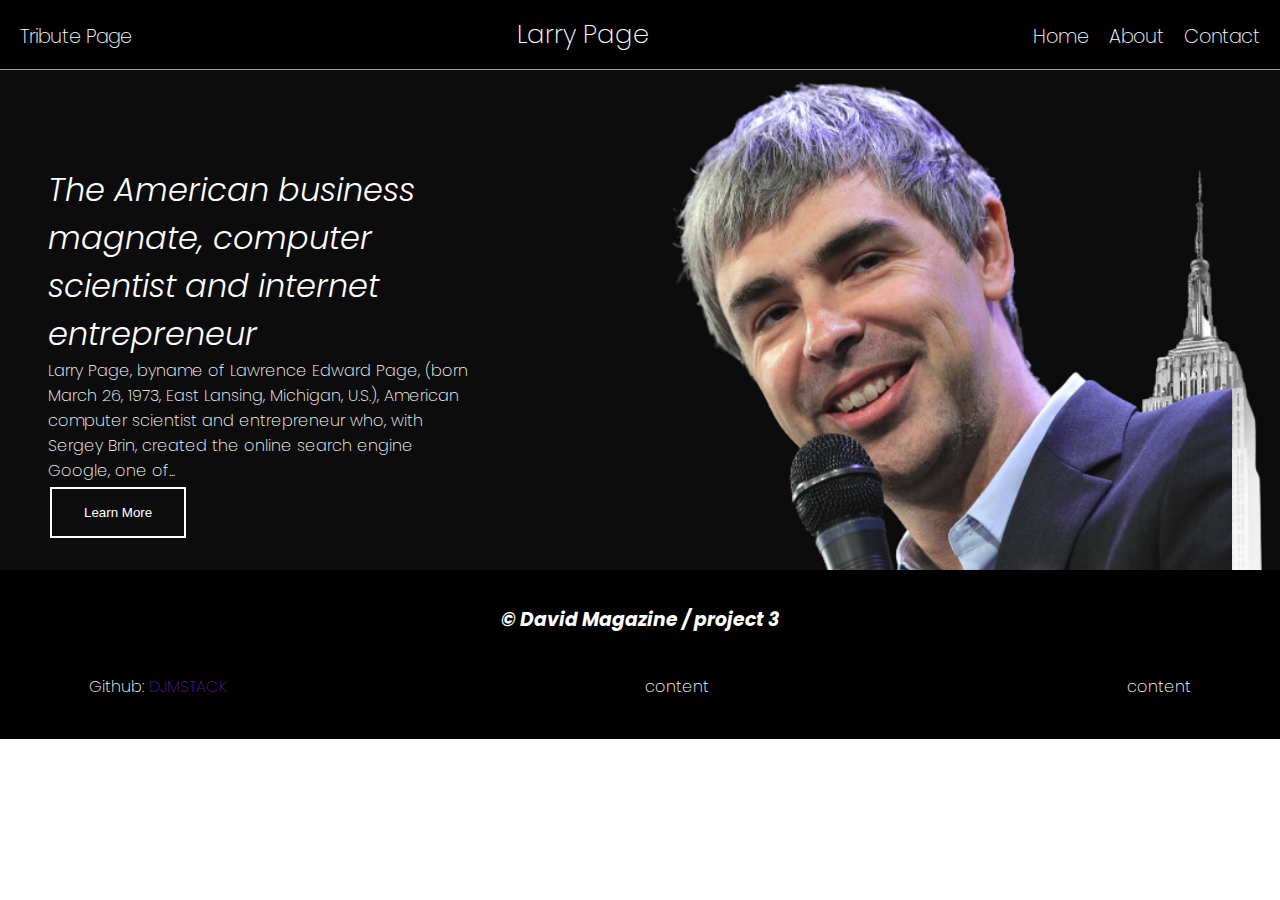
==== Project 3/index.html @ d57bed05 "Add files via upload" ====
<!DOCTYPE html>
<html lang="en">
<head>
    <meta charset="UTF-8">
    <meta http-equiv="X-UA-Compatible" content="IE=edge">
    <meta name="viewport" content="width=device-width, initial-scale=1.0">
    <link rel="preconnect" href="https://fonts.googleapis.com">
    <link rel="preconnect" href="https://fonts.gstatic.com" crossorigin>
    <link href="https://fonts.googleapis.com/css2?family=Poppins:ital,wght@0,100;0,200;0,300;0,400;0,500;0,700;0,800;0,900;1,100;1,200;1,300;1,400;1,700;1,800&display=swap" rel="stylesheet">
    <link rel="stylesheet" href="./style.css">
    <title>Document</title>
</head>
    <body>

    <!--navbar content-->
            <div class="navbar">
                <nav>
                    <div class="name">Tribute Page</div>
                    <div class="pname">Larry Page</div>

                    <ul>
                        <li><a href="./">Home</a></li>
                        <li><a href="./">About</a></li>
                        <li><a href="./">Contact</a></li>
                    </ul>
                </nav>
            </div>


    <!--main content-->
        <main>
            <div class="container content">
                    <ul>
                        <li>
                            <h1>
                                <i>
                                    The American business magnate, computer scientist 
                                    and internet entrepreneur
                                </i>
                            </h1>
                        </li>

                        <li>
                            Larry Page, byname of Lawrence Edward Page, (born March 26, 1973, 
                            East Lansing, Michigan, U.S.), American computer scientist and entrepreneur 
                            who, with Sergey Brin, created the online search engine Google, one of...
                        </li>

                        <li>  <input type="button" value="Learn More"></li>
                    </ul>    
                
                    <img id="branch" src="./images/city.png" alt="">
                <img id="lpr" src="./images/lpr.png" alt="">
            </div>
        </main>


        <!--footer content-->
        <footer>
            <h3 style="display:flex; justify-content: center;"><i>	&#169; David Magazine / project 3</i></h3>
        <div class="footer-content">
            <ul>
                <li>Github: <a href="">DJMSTACK</a></li>
            </ul>
            <ul>
                <li>content</li>
            </ul>
            <ul>
                <li>content</li>
            </ul>
        </div>

        </footer>
    </body>
</html>
---- Project 3/style.css ----
* {
    margin: 0;
    padding: 0;
    box-sizing: border-box;
}

body {
    font-family: 'Poppins', sans-serif;
    justify-content: center;
    display: flex;
    flex-direction: column;
    color: white;
    overflow-x: hidden;
}

/* nav content */

header {
 text-align: center;
 left: 50%;
 top: 50%;
 transform: translate(-50%, -50%);
}

nav {
    position: sticky;
    display: flex;
    justify-content: space-between;
    align-items: baseline;
    background-color: black;
    padding: 10px ;
    border-bottom: #bababad6 1px solid;
}
.active {
    color: rgba(24, 223, 24, 0.778);
}

a{
    text-decoration: none;
}

a:hover{
    color: rgba(24, 223, 24, 0.778);
}
nav ul, aside ul {
    display: flex;
    list-style-type: none;
}
nav ul li a, .name, .pname {
    font-weight: 200;
    font-size: 1.2em;
    padding: 5px 10px;
    color: white;
}
.pname {
    font-size: 1.6em;

}


/* main content */

main .container {
    height: 30em;
    padding: 3em;
}

#branch {
    position: absolute;
    width: 46%;
    right: 0;
    transform: translate(13em,7em);
}
#lpr {
    height:132%; 
    right:0; 
    position: relative;
}

main{
    opacity: 95%; 
    background: black;
    padding: 10px 0;
    overflow: hidden;
}

.container {
    padding: 15px 0;
    align-items: center;
    display: flex;
    justify-content: space-evenly;
    
}

.container img {
    right: 0;
    display: flex;
    justify-content: end;
}

h1{
    font-weight: 300;
}

input{
  background-color: transparent;
  border: solid white 2px;
  color: white;
  padding: 16px 32px;
  text-decoration: none;
  margin: 4px 2px;
  cursor: pointer;
}

input:hover {
    background: rgba(24, 223, 24, 0.778);
}

 ul {
    margin-bottom: 5px ;
    list-style-type: none;
}
li{
    font-weight: 200;
}
.content ul {
    display: flex;
    justify-content: space-evenly;
    flex-direction: column;
    height: 19em;
}



/* footer */

footer{
    background-color: #000000; 
    background-color: black;
    padding: 35px 25px;
    z-index: 0;
}

.footer-content {
    padding: 40px 4em 0px 4em;
    display: flex;
    justify-content:space-between ;
}
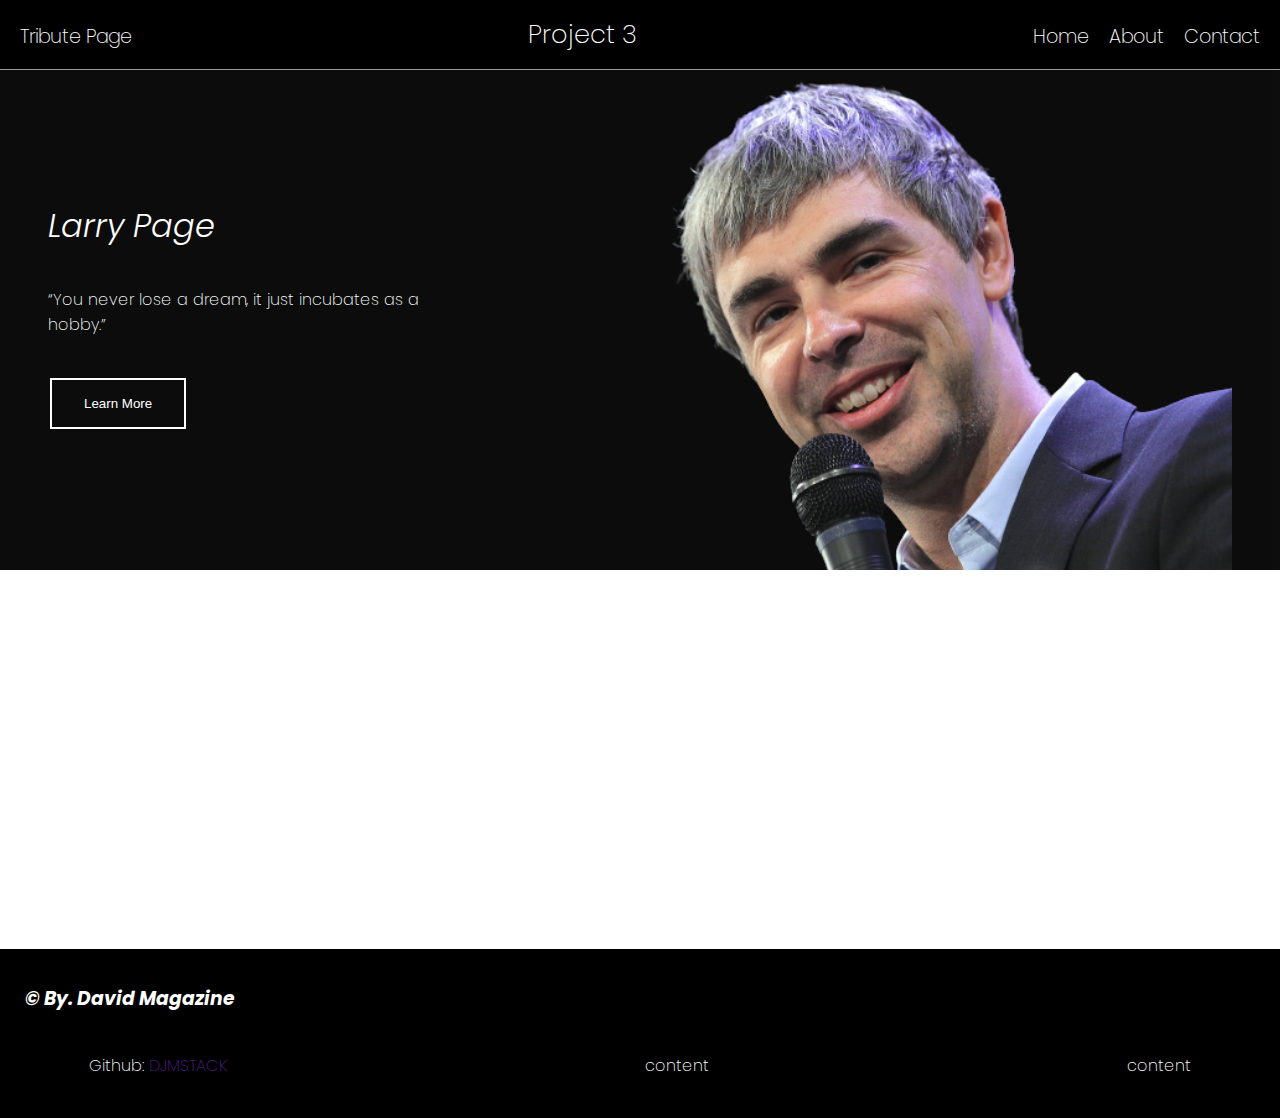
==== commit 29c2eda9: "Update index.html" ====
--- a/Project 3/index.html
+++ b/Project 3/index.html
@@ -16,7 +16,7 @@
             <div class="navbar">
                 <nav>
                     <div class="name">Tribute Page</div>
-                    <div class="pname">Larry Page</div>
+                    <div class="pname">Project 3</div>
 
                     <ul>
                         <li><a href="./">Home</a></li>
@@ -34,30 +34,53 @@
                         <li>
                             <h1>
                                 <i>
-                                    The American business magnate, computer scientist 
-                                    and internet entrepreneur
+                                    Larry Page
                                 </i>
                             </h1>
                         </li>
-
                         <li>
-                            Larry Page, byname of Lawrence Edward Page, (born March 26, 1973, 
-                            East Lansing, Michigan, U.S.), American computer scientist and entrepreneur 
-                            who, with Sergey Brin, created the online search engine Google, one of...
+                        “You never lose a dream, it just incubates as a hobby.”
                         </li>
 
                         <li>  <input type="button" value="Learn More"></li>
                     </ul>    
                 
-                    <img id="branch" src="./images/city.png" alt="">
                 <img id="lpr" src="./images/lpr.png" alt="">
             </div>
         </main>
 
 
+
+        <section class="container" style="display:flex; justify-content: space-around">
+            <ul>
+                <h2>Here are some Fun Facts about Larry Page:</h2>
+                <li>
+                    <ol>
+                        <li>He graduated with a Bachelor of Science in computer engineering from the University of Michigan</li>
+                        <li>He went to Standford university</li>
+                        <li>Page is a co-founder of google</li>
+                        <li>Google was originally named ‘Backrub</li>
+                        <li> “Google” as a company name was in fact accidental</li>
+                        <li>He has a health condition that is slowly removing his ability to speak</li>
+                        <li>Page proposed that they sell Google for $1 million soon as he and Brin had established a functional search engine.</li>
+                        <li>He became Google’s CEO twice</li>
+                        <li>His net worth is over 120 billion dollars</li>
+                        <li>The idea for a search engine came to Page in a dream</li>
+                    </ol>
+                </li>
+                <li><input type="button" value="Learn More"></li>
+            </ul>
+
+            
+            <img src="./images/side.jpg" alt="">
+        
+        </section>
+
+
+
         <!--footer content-->
         <footer>
-            <h3 style="display:flex; justify-content: center;"><i>	&#169; David Magazine / project 3</i></h3>
+            <h3><i>	&#169; By. David Magazine</i></h3>
         <div class="footer-content">
             <ul>
                 <li>Github: <a href="">DJMSTACK</a></li>
@@ -72,4 +95,4 @@
 
         </footer>
     </body>
-</html>+</html>
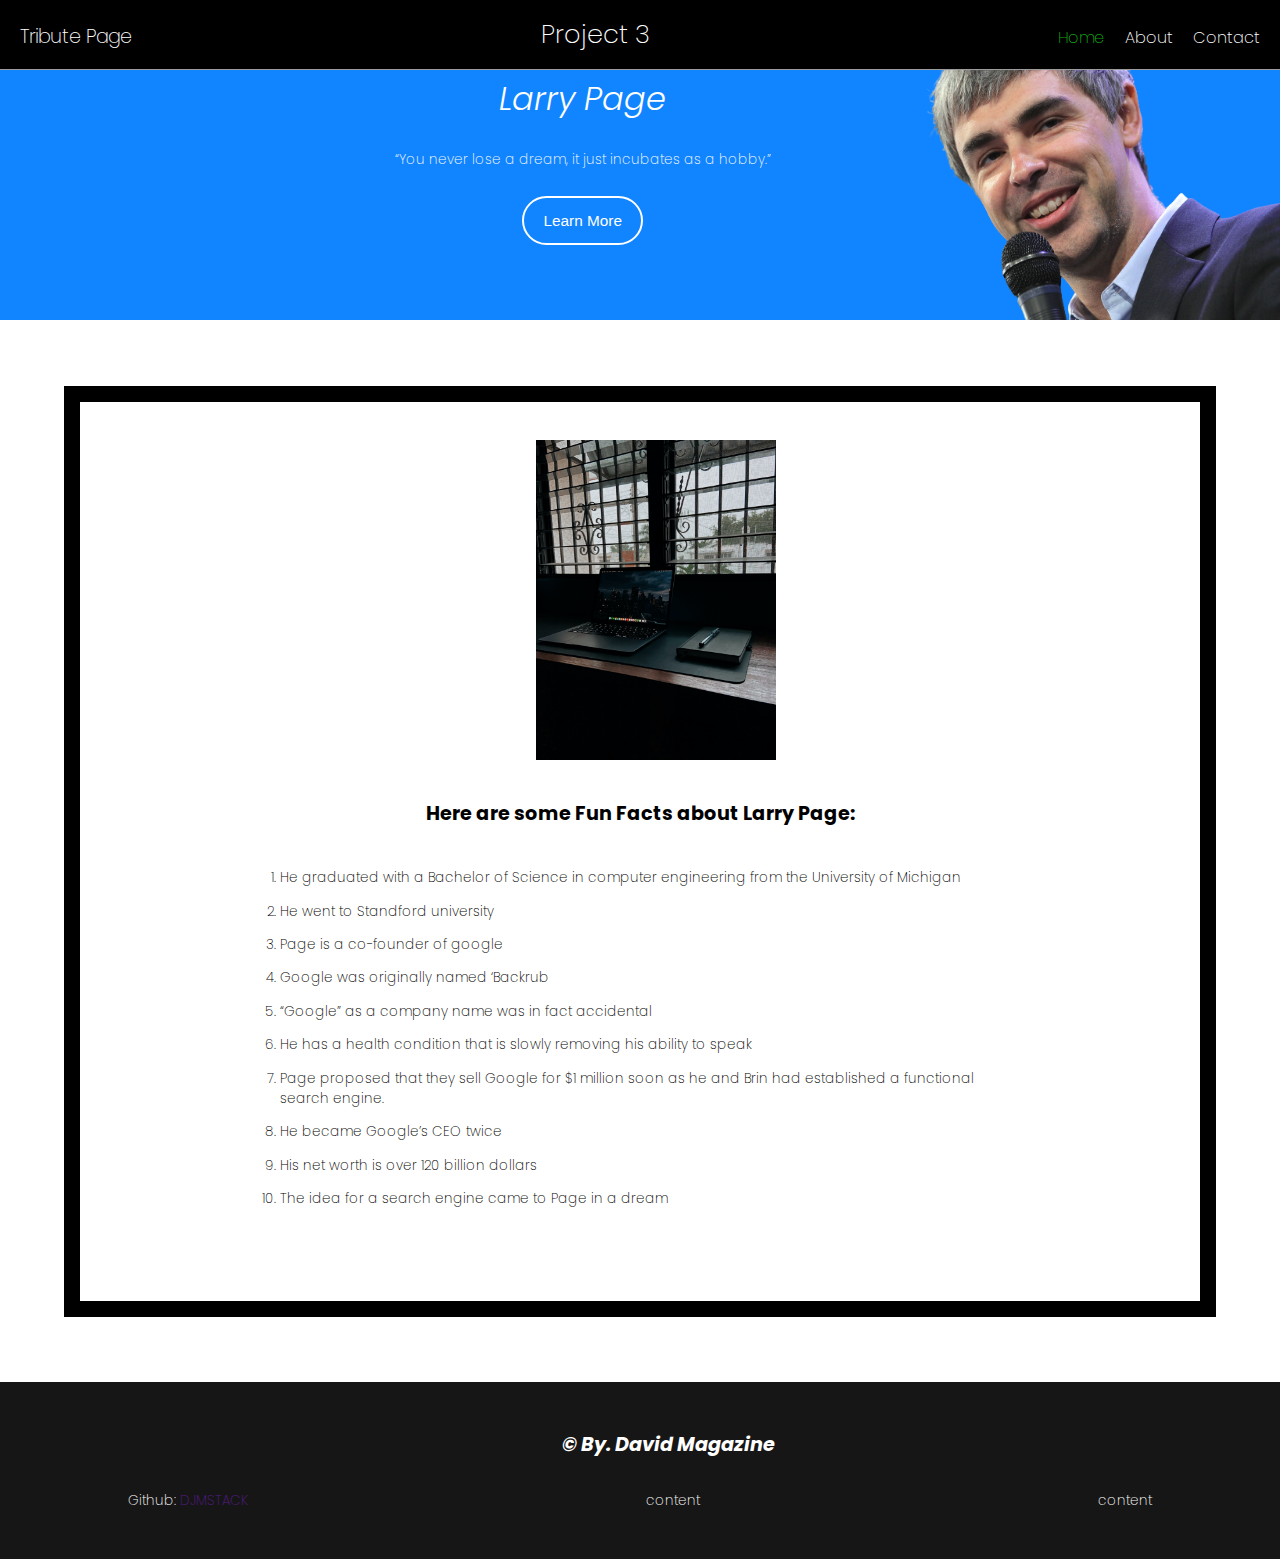
==== commit 3a9b314d: "Update index.html" ====
--- a/Project 3/index.html
+++ b/Project 3/index.html
@@ -19,8 +19,8 @@
                     <div class="pname">Project 3</div>
 
                     <ul>
-                        <li><a href="./">Home</a></li>
-                        <li><a href="./">About</a></li>
+                        <li><a class="active" href="./">Home</a></li>
+                        <li><a href="./about.html">About</a></li>
                         <li><a href="./">Contact</a></li>
                     </ul>
                 </nav>
@@ -68,7 +68,7 @@
                         <li>The idea for a search engine came to Page in a dream</li>
                     </ol>
                 </li>
-                <li><input type="button" value="Learn More"></li>
+              
             </ul>
 
             
--- a/Project 3/style.css
+++ b/Project 3/style.css
@@ -11,6 +11,8 @@
     flex-direction: column;
     color: white;
     overflow-x: hidden;
+    position: relative;
+   /* background-color: ;  #7be1ff */
 }
 
 /* nav content */
@@ -23,13 +25,15 @@
 }
 
 nav {
-    position: sticky;
+    position: fixed;
     display: flex;
     justify-content: space-between;
     align-items: baseline;
     background-color: black;
     padding: 10px ;
     border-bottom: #bababad6 1px solid;
+    width: 100%;
+    z-index: 2;
 }
 .active {
     color: rgba(24, 223, 24, 0.778);
@@ -60,10 +64,8 @@
 
 /* main content */
 
-main .container {
-    height: 30em;
-    padding: 3em;
-}
+
+
 
 #branch {
     position: absolute;
@@ -72,80 +74,156 @@
     transform: translate(13em,7em);
 }
 #lpr {
-    height:132%; 
-    right:0; 
-    position: relative;
+    height:25vw;
 }
 
 main{
     opacity: 95%; 
-    background: black;
-    padding: 10px 0;
+    background: #057eff;
+    /*! padding: 10px 0; */
     overflow: hidden;
+    border-bottom: 2px solid white;
 }
 
 .container {
-    padding: 15px 0;
-    align-items: center;
-    display: flex;
-    justify-content: space-evenly;
-    
+    /*! padding: 11px 0; */
+    background-size: cover;
+    /*! height: 35vh; */
+    text-align: center;
+    display: -webkit-flex;
+    display: -ms-flexbox;
+    display: flex;
+    -webkit-align-items: center;
+        -ms-flex-align: center;
+            align-items: center;
+    -webkit-justify-content: center;
+        -ms-flex-pack: center;
+            justify-content: end;
+    /*! padding: ; */
 }
 
 .container img {
     right: 0;
     display: flex;
     justify-content: end;
+    margin-left: 2em;
 }
 
 h1{
     font-weight: 300;
+    font-size: 2.5vw;
 }
 
 input{
   background-color: transparent;
   border: solid white 2px;
   color: white;
-  padding: 16px 32px;
+  padding: 1.5vh 1.5vw;
   text-decoration: none;
-  margin: 4px 2px;
   cursor: pointer;
+  border-radius: 50px;
+  font-size: 1.2vw;
 }
 
 input:hover {
-    background: rgba(24, 223, 24, 0.778);
+    background: rgba(0, 0, 0, 0.78);
 }
 
  ul {
-    margin-bottom: 5px ;
     list-style-type: none;
 }
+
+.content ul li:first-child {
+    margin-bottom: 2em;
+}
+
+
+.content ul li:nth-child(2) {
+    margin-bottom: 2em;
+}
+
 li{
     font-weight: 200;
-}
-.content ul {
+    font-size: 1.05vw;
+}
+.content .hero ul {
     display: flex;
     justify-content: space-evenly;
     flex-direction: column;
     height: 19em;
-}
-
+    padding: 3em;
+}
+
+
+/* section content */
+
+section {
+   color: black;
+   margin: 4em;
+   border: solid black 1em;
+   display: flex;
+   padding: 3vw;
+   justify-content: space-around;
+   flex-direction: column-reverse;
+}
+section h2{
+    font-size: 1.5vw;
+    
+}
+section img {
+    height: 25vw;
+    z-index: -1;
+    margin-bottom: 3vw;
+}
+
+section ul {
+    text-align: center;
+}
+
+ul ol {
+    display: inline-block;
+    text-align: left;
+    margin: 3em 12em;
+}
+ol li {
+    margin-bottom: 1em;
+}
+ol li::marker {
+    padding-right:1em !important;
+}
+
+section input {
+    border: solid black 2px;
+    color: black;
+}
+
+
+section input:hover {
+    color: white;
+}
 
 
 /* footer */
 
 footer{
-    background-color: #000000; 
-    background-color: black;
-    padding: 35px 25px;
+    background-color: #171616;
+    padding: 3em 8em;
     z-index: 0;
-}
-
+    border-top: 1px solid white;
+}
+
+footer i {
+    margin: 0 0 0 3em;
+}
+
+footer h3 {
+    display: flex;
+    justify-content: center;
+    font-size: 1.5vw;
+}
 .footer-content {
-    padding: 40px 4em 0px 4em;
+    margin-top: 2em;
     display: flex;
     justify-content:space-between ;
 }
-
   
-  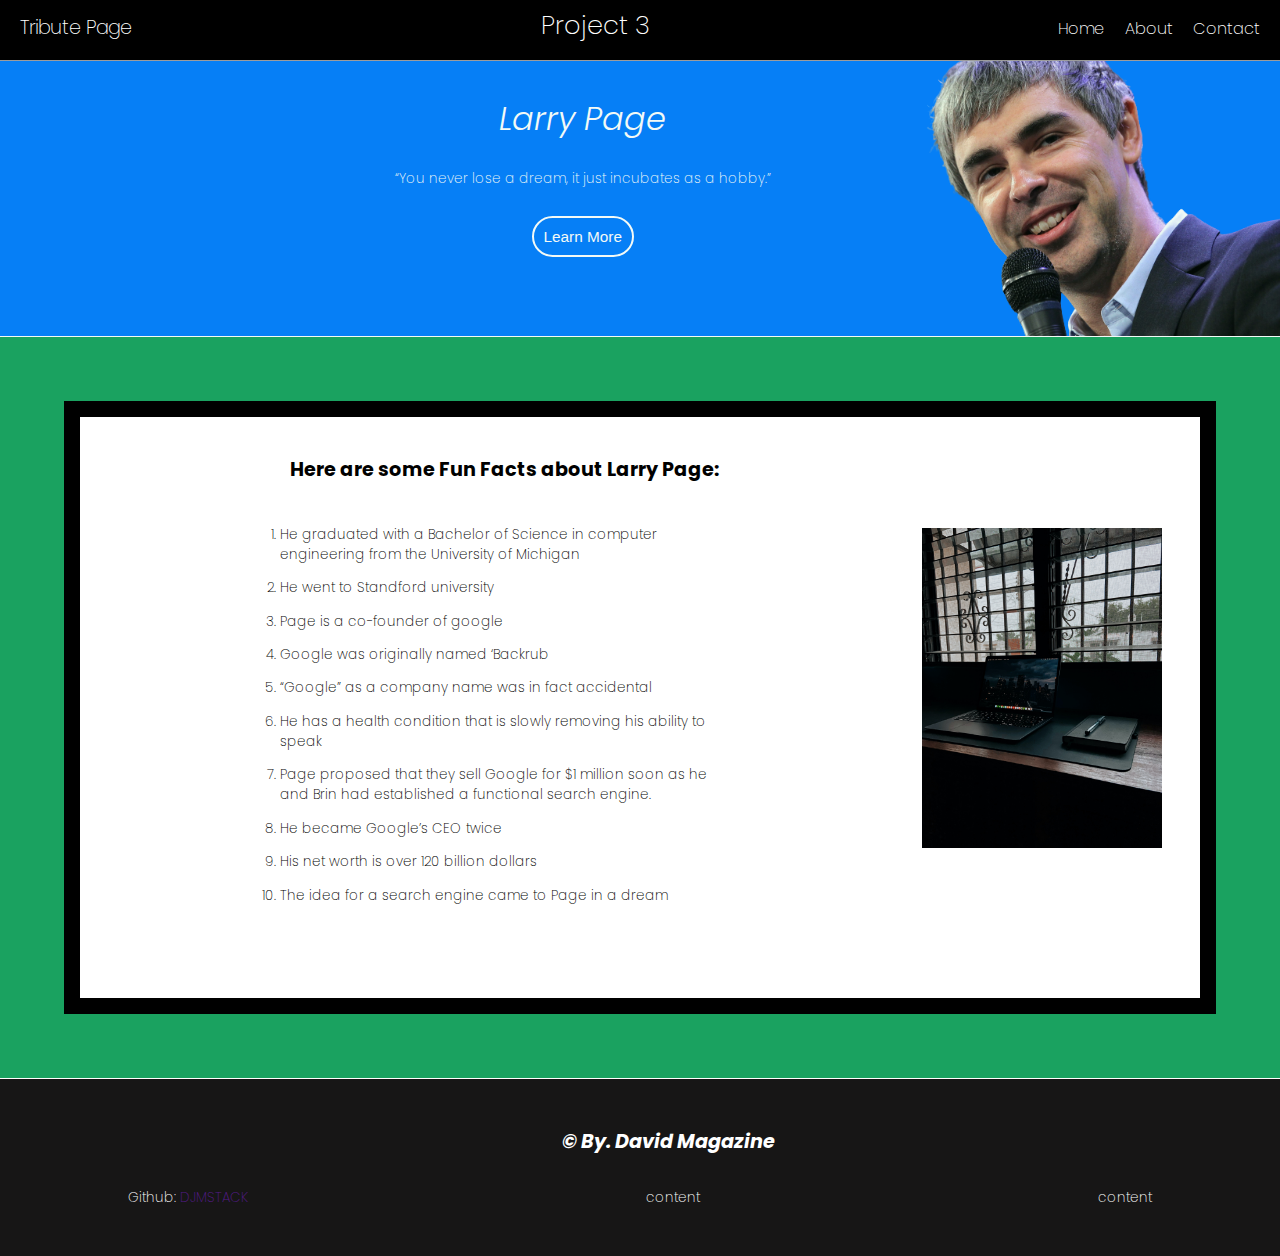
==== commit 381aa593: "Update index.html" ====
--- a/Project 3/index.html
+++ b/Project 3/index.html
@@ -6,6 +6,7 @@
     <meta name="viewport" content="width=device-width, initial-scale=1.0">
     <link rel="preconnect" href="https://fonts.googleapis.com">
     <link rel="preconnect" href="https://fonts.gstatic.com" crossorigin>
+    <link rel="icon" type="image/x-icon" href="./images/favicon.jpg">
     <link href="https://fonts.googleapis.com/css2?family=Poppins:ital,wght@0,100;0,200;0,300;0,400;0,500;0,700;0,800;0,900;1,100;1,200;1,300;1,400;1,700;1,800&display=swap" rel="stylesheet">
     <link rel="stylesheet" href="./style.css">
     <title>Document</title>
@@ -21,7 +22,7 @@
                     <ul>
                         <li><a class="active" href="./">Home</a></li>
                         <li><a href="./about.html">About</a></li>
-                        <li><a href="./">Contact</a></li>
+                        <li><a href="./contact.html">Contact</a></li>
                     </ul>
                 </nav>
             </div>
@@ -41,7 +42,7 @@
                         <li>
                         “You never lose a dream, it just incubates as a hobby.”
                         </li>
-
+                            <img src=" ./lpr.png" alt="">
                         <li>  <input type="button" value="Learn More"></li>
                     </ul>    
                 
@@ -50,6 +51,7 @@
         </main>
 
 
+    <!--second content-->
 
         <section class="container" style="display:flex; justify-content: space-around">
             <ul>
@@ -68,7 +70,6 @@
                         <li>The idea for a search engine came to Page in a dream</li>
                     </ol>
                 </li>
-              
             </ul>
 
             
--- a/Project 3/style.css
+++ b/Project 3/style.css
@@ -12,7 +12,8 @@
     color: white;
     overflow-x: hidden;
     position: relative;
-   /* background-color: ;  #7be1ff */
+    margin-top:1em;
+   background-color:#1aa260 ;
 }
 
 /* nav content */
@@ -23,6 +24,12 @@
  top: 50%;
  transform: translate(-50%, -50%);
 }
+
+.navbar {
+    position: absolute;
+    top: -25px;
+}
+
 
 nav {
     position: fixed;
@@ -35,17 +42,16 @@
     width: 100%;
     z-index: 2;
 }
-.active {
-    color: rgba(24, 223, 24, 0.778);
-}
+
 
 a{
     text-decoration: none;
 }
 
 a:hover{
-    color: rgba(24, 223, 24, 0.778);
-}
+    color:#ffce44;
+}
+
 nav ul, aside ul {
     display: flex;
     list-style-type: none;
@@ -65,8 +71,6 @@
 /* main content */
 
 
-
-
 #branch {
     position: absolute;
     width: 46%;
@@ -82,7 +86,7 @@
     background: #057eff;
     /*! padding: 10px 0; */
     overflow: hidden;
-    border-bottom: 2px solid white;
+    border-bottom: 1px solid white;
 }
 
 .container {
@@ -118,7 +122,7 @@
   background-color: transparent;
   border: solid white 2px;
   color: white;
-  padding: 1.5vh 1.5vw;
+  padding: 0.75vw 0.75vw;
   text-decoration: none;
   cursor: pointer;
   border-radius: 50px;
@@ -154,6 +158,11 @@
     padding: 3em;
 }
 
+textarea {
+    width: 350px; 
+    height: 200px;
+    resize:none;
+}
 
 /* section content */
 
@@ -164,7 +173,7 @@
    display: flex;
    padding: 3vw;
    justify-content: space-around;
-   flex-direction: column-reverse;
+    background-color: white;
 }
 section h2{
     font-size: 1.5vw;
@@ -174,6 +183,7 @@
     height: 25vw;
     z-index: -1;
     margin-bottom: 3vw;
+    z-index: 1;
 }
 
 section ul {
@@ -202,7 +212,12 @@
     color: white;
 }
 
-
+section form{
+    display: inline-grid;
+}
+form input, section h1 {
+    margin-bottom: 2em;
+}
 /* footer */
 
 footer{
@@ -226,4 +241,3 @@
     display: flex;
     justify-content:space-between ;
 }
-  
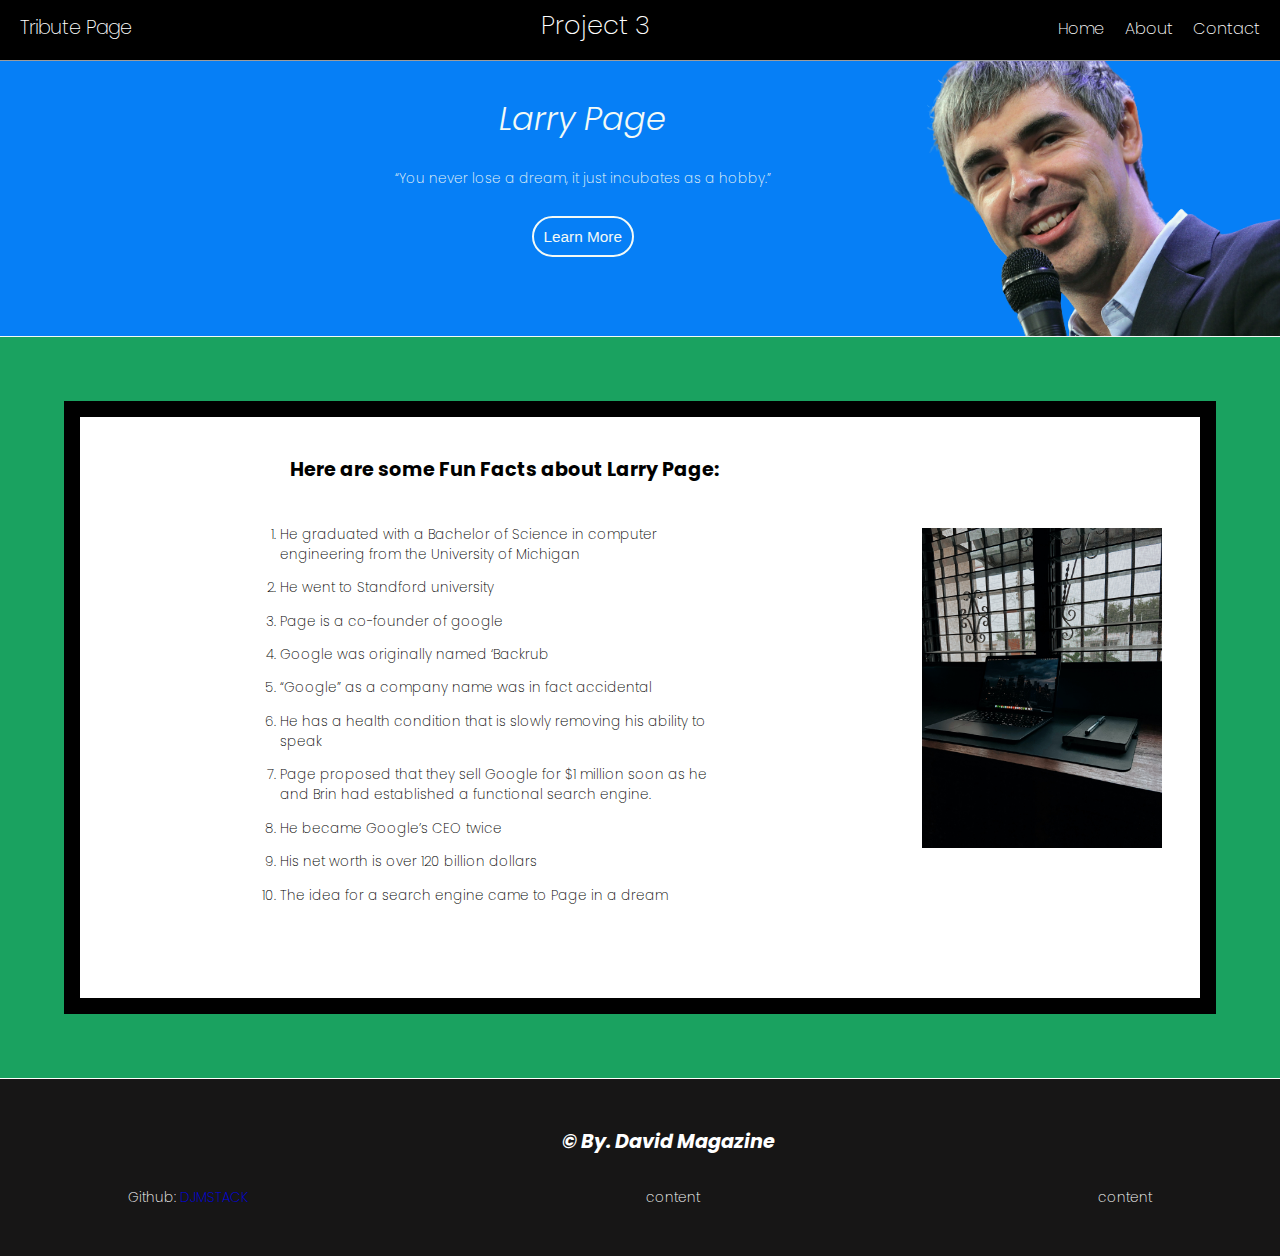
==== commit f72880ca: "Update index.html" ====
--- a/Project 3/index.html
+++ b/Project 3/index.html
@@ -6,7 +6,7 @@
     <meta name="viewport" content="width=device-width, initial-scale=1.0">
     <link rel="preconnect" href="https://fonts.googleapis.com">
     <link rel="preconnect" href="https://fonts.gstatic.com" crossorigin>
-    <link rel="icon" type="image/x-icon" href="./images/favicon.jpg">
+    <link rel="icon" type="image/x-icon" href="./images/favicon.ico">
     <link href="https://fonts.googleapis.com/css2?family=Poppins:ital,wght@0,100;0,200;0,300;0,400;0,500;0,700;0,800;0,900;1,100;1,200;1,300;1,400;1,700;1,800&display=swap" rel="stylesheet">
     <link rel="stylesheet" href="./style.css">
     <title>Document</title>
@@ -84,7 +84,7 @@
             <h3><i>	&#169; By. David Magazine</i></h3>
         <div class="footer-content">
             <ul>
-                <li>Github: <a href="">DJMSTACK</a></li>
+                <li>Github: <a href="https://github.com/DJMStack"> DJMSTACK</a></li>
             </ul>
             <ul>
                 <li>content</li>
